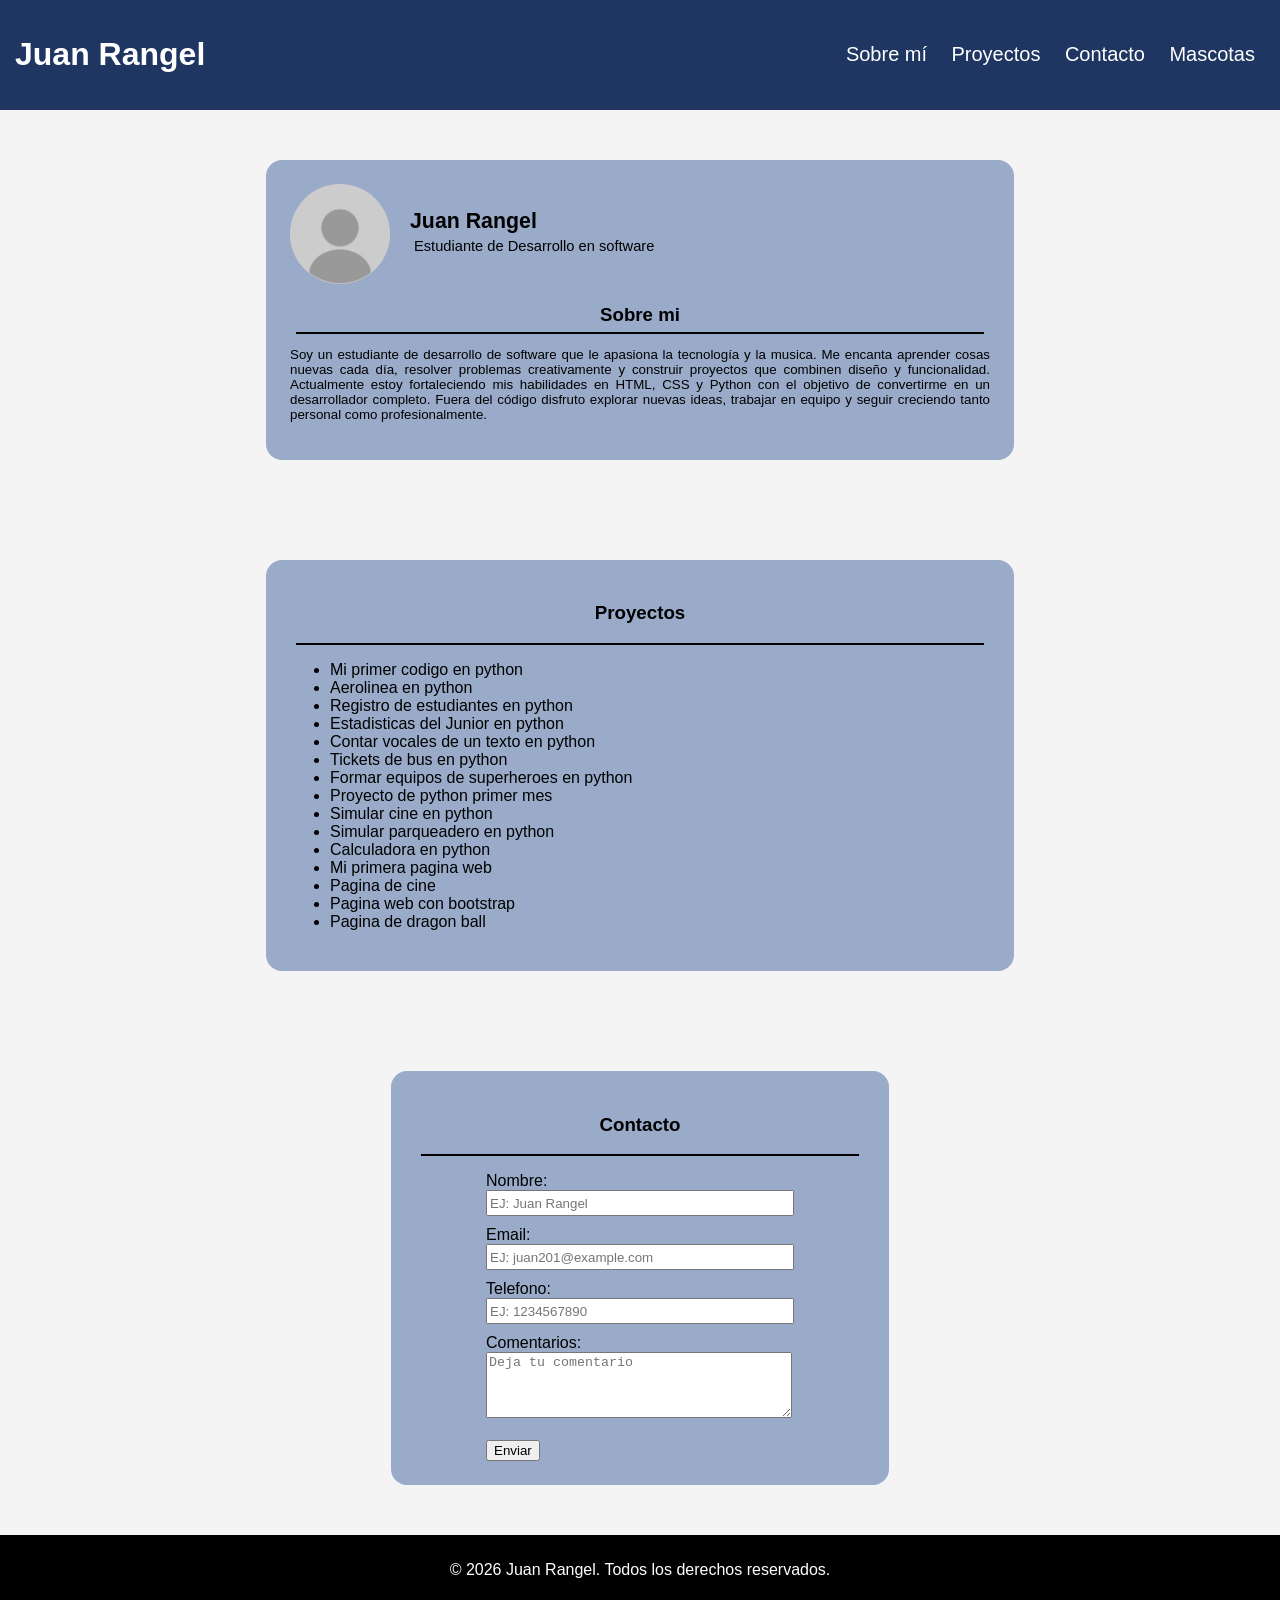
==== index.html @ a351ca74 "Hice algunos arreglos" ====
<!-- 

2. Header y navegación con flexbox:
Convierte el header en un contenedor flexible con display: flex.
Usa justify-content para distribuir los enlaces de navegación de manera uniforme.
Aplica align-items para centrar verticalmente el contenido del header.

3. Sección de proyectos con grid layout:
Organiza la sección de proyectos usando grid:
Define display: grid en el contenedor.
Utiliza grid-template-columns para crear varias columnas.
Agrega gap entre las tarjetas para separarlas visualmente.
Opcional: experimenta con grid-area para estructurar distintas secciones del portafolio.

TASK 4
4. Galeria de mascotas con flexbox y grid:
Retoma la galería de mascotas (creada en mascotas.html).
Muestra al menos 6 imágenes en un layout organizado.
Usa Flexbox para distribuir las imágenes en filas (display: flex; flex-wrap: wrap;).
Combina con Grid (display: grid; grid-template-columns) para probar distintas formas de organizar las imágenes como mosaicos.

-->


<!DOCTYPE html>
<html lang="es">

<head>
    <title>PORTAFOLIO</title>
    <meta charset="UTF-8">
    <meta name="viewport" content="width=device-width, initial-scale=1.0">
    <link rel="stylesheet" href="styles.css">
    <link rel="icon" type="image/png" href="favicon/portafolio.png">
    <meta name="Descripción" content="Esta es una pagina donde puedes ver mi portafolio">
    <meta name="Autor" content="Juan Rangel">
    <meta name="Fecha" content="2026-04-06">
</head>

<body>
    <header>
        <h1 id="titulo-nombre">Juan Rangel</h1>
        <nav class="navegación-encabezado">
            <a href="#sobre-mi">Sobre mí</a>
            <a href="#proyectos">Proyectos</a>
            <a href="#contacto">Contacto</a>
            <a href="mascotas.html">Mascotas</a>
        </nav>
    </header>

<section id = "sobre-mi">
    <div class="perfil-card">
        <div class="perfil-top">
            <img class="perfil-foto" src="img/perfil.png" alt="Juan Rangel">
            <div class="perfil-info">
                <h2 class="perfil-nombre">Juan Rangel</h2>
                <p class="perfil-cargo">Estudiante de Desarrollo en software</p>
            </div>
        </div>

        <div class="perfil-section">
            <h3>Sobre mi</h3>
            <hr class="perfil-linea">
            <p>Soy un estudiante de desarrollo de software que le apasiona la tecnología y la musica. Me encanta aprender cosas nuevas cada día, resolver problemas creativamente y construir proyectos que combinen diseño y funcionalidad. Actualmente estoy fortaleciendo mis habilidades en HTML, CSS y Python con el objetivo de convertirme en un desarrollador completo. Fuera del código disfruto explorar nuevas ideas, trabajar en equipo y seguir creciendo tanto personal como profesionalmente.</p>
        </div>
    </div>
</section>

<section id = "proyectos">
    <div class="perfil-card">
        <h3>Proyectos</h3>
        <hr class="perfil-linea">
        <ul>
            <li clas="proyecto"><a href="#Mi-pŕimer-codigo-en-python">Mi primer codigo en python</a></li>
            <li><a href="#aerolinea">Aerolinea en python</a></li>
            <li><a href="#Registro-de-Estudiantes">Registro de estudiantes en python</a></li>
            <li><a href="#Estadisticas-del-Junior">Estadisticas del Junior en python</a></li>
            <li><a href="#Contar-vocales-de-un-texto">Contar vocales de un texto en python</a></li>
            <li><a href="#Bus-tickets">Tickets de bus en python</a></li>
            <li><a href="#Formar-equipos-superheroes">Formar equipos de superheroes en python</a></li>
            <li><a href="#proyecto-python-mes-1">Proyecto de python primer mes </a></li>
            <li><a href="#Simular-cine">Simular cine en python</a></li>
            <li><a href="#Simular-parqueadero">Simular parqueadero en python</a></li>
            <li><a href="#Calculadora-en-python">Calculadora en python</a></li>
            <li><a href="#PrimeraPagina">Mi primera pagina web</a></li>
            <li><a href="#Cine">Pagina de cine</a></li>
            <li><a href="#Bootstrap">Pagina web con bootstrap</a></li>
            <li><a href="#DragonBall">Pagina de dragon ball</a></li>
        </ul>
    </div>
</section>

<section id = "contacto">
    <div class="contacto-card">
        <h3>Contacto</h3>
        <hr class="contacto-linea">
        <form>
            <label for="nombre">Nombre:</label>
            <input type="text" id="nombre" placeholder="EJ: Juan Rangel">
            <label for="email">Email:</label>
            <input type="email" id="email" placeholder="EJ: juan201@example.com">
            <label for="telefono">Telefono:</label>
            <input type="number" id="telefono" min="1" placeholder="EJ: 1234567890">
            <label for="comentario">Comentarios:</label>
            <textarea type="comentario" id="comentario" rows="4" cols="20" placeholder="Deja tu comentario"></textarea>
            <br><br>
            <button type="submit">Enviar</button>
        </form>
    </div>
</section>

</body>

<footer>
    <p>© 2026 Juan Rangel. Todos los derechos reservados.</p>
</footer>

</html>
---- styles.css ----
body {
    font-family: Arial, Helvetica, sans-serif;
    background-color: #f4f4f4;
    margin: 0;
}

header {
    background-color: rgb(30, 54, 97);
    display: flex;
    justify-content: space-between;
    align-items: center;
    color: white;
    padding: 15px;
    text-align: center;
}

nav a {
    color: white;
    font-size: 15pt;
    margin: 10px;
    text-decoration: none;
}

nav a:hover {
    color: rgb(244, 248, 4);
}

a {
    color:black;
    text-decoration: none;
}
a:hover {
    color:blue;
}

section {
    padding: 20px;
    text-align: left;
    display: flex;
    justify-content: center;
    flex-wrap: wrap;
    gap: 16px;
}

#proyectos {
    display: grid;
    grid-template-columns: auto;
    gap: 10px;
}
.perfil-card {
    background-color: rgb(153, 171, 200);
    border-radius: 16px;
    padding: 24px;
    width: 700px;
    margin: 30px;
}

.perfil-top {
    display: flex;
    align-items: center;
    gap: 20px;
    margin-bottom: 20px;
}

.perfil-foto {
    width: 100px;
    height: 100px;
    border-radius: 100%;
    object-fit: cover;
    background-color: #ccc;
}

.perfil-info {
    text-align: left;
}

.perfil-nombre {
    color: black;
    font-size: 16pt;
    margin: 0;
}

.perfil-cargo {
    color: black;
    font-size: 11pt;
    margin: 4px;
}

.perfil-section h3 {
    text-align: left;
    color: black;
    font-size: 14pt;
    margin-bottom: 6px;
}

.perfil-section p {
    color: black;
    font-size: 10pt;
    text-align: justify;
}

.perfil-linea {
    border: 2px;
    border-top: 2px solid black;
    margin: 6px;
    display: block;
}

.perfil-card h3 {
    text-align: center;
}

.contacto-card {
    text-align: center;
    background-color: rgb(153, 171, 200);
    border-radius: 16px;
    padding: 24px;
    width: 450px;
    margin: 30px;
}

.contacto-linea {
    border: 2px;
    border-top: 2px solid black;
    margin: 6px;
    display: block;
}

input {
    width: 300px;
    height: 20px;
}

textarea {
    width: 300px;
}

#contacto .perfil-card {
    background-color: rgb(153, 171, 200);
    text-align: center;
}

#contacto form {
    display: inline-block;
    text-align: left;
}

#contacto label {
    display: block;
    margin-top: 10px;
}

/* mascotas.html configuraciones */
.card {
    width: 250px;
    border: 1px solid #eee;
    border-radius: 10px;
    padding: 10px;
    margin: 10px;
    display: flex;
    flex-direction: column;
    box-shadow: 5px 5px 5px rgb(49, 49, 49);
    background-color: rgb(200, 213, 223);
}

.card-header {
    width: 100%;
    height: 300px;
    object-fit: cover;
    background-size: cover;
    background-position: top;
    background-repeat: no-repeat;
    display: block;
    border-radius: 10px;
}

.card-body {
    color: rgb(82, 82, 82);
}

.card-title {
    text-align: center;
    font-size: 16pt;
    margin-bottom: 0px;
}


.card-description {
    text-align: justify;
    margin-top: 5px;
    font-size: 12pt;
}

.card:hover {
    transform: scale(1.1);
    transition: transform 1s ease;
}

footer {
    background-color: rgb(0, 0, 0);
    color: white;
    text-align: center;
    padding: 10px;
}
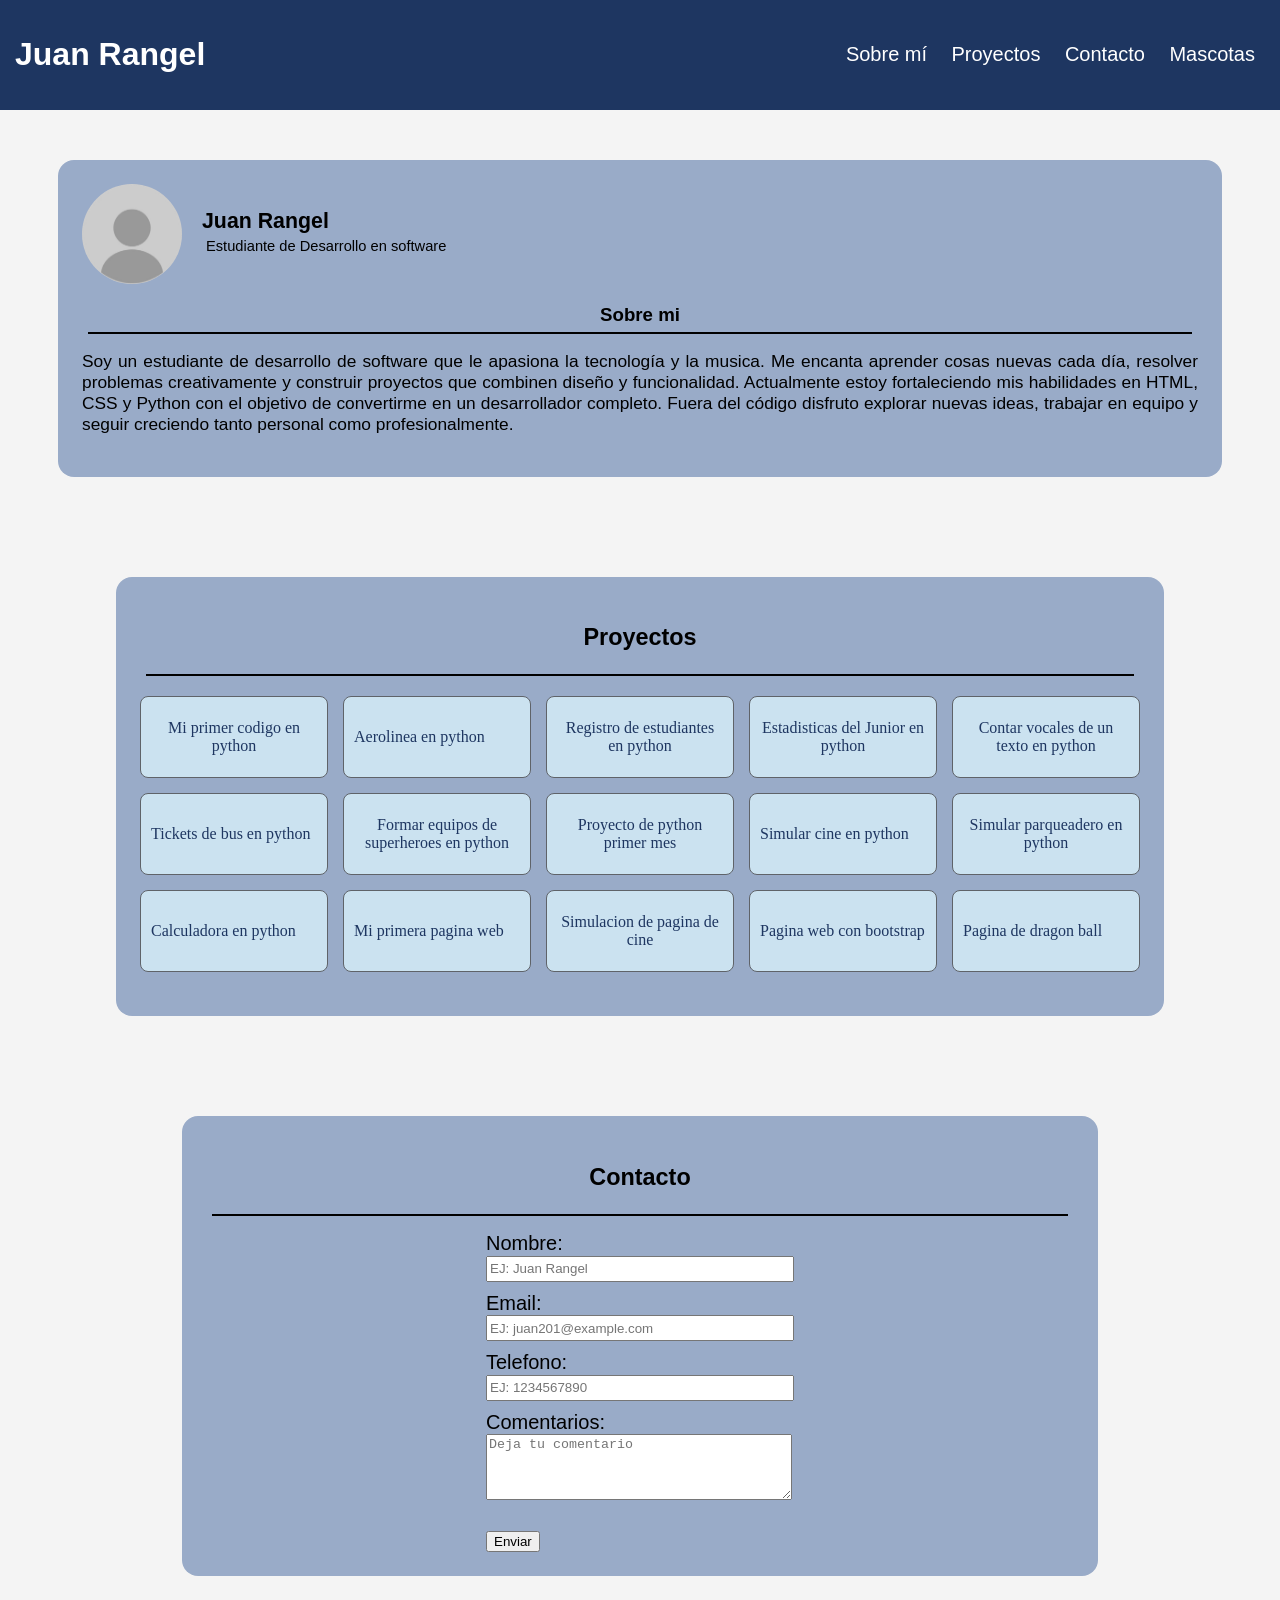
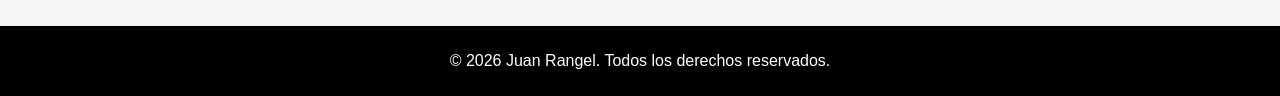
==== commit 70a93f31: "Hice algunos arreglos" ====
--- a/index.html
+++ b/index.html
@@ -58,9 +58,11 @@
         </div>
 
         <div class="perfil-section">
-            <h3>Sobre mi</h3>
+            <div clas="perfil-sobre-mi">
+                <h3>Sobre mi</h3>
+            </div>
             <hr class="perfil-linea">
-            <p>Soy un estudiante de desarrollo de software que le apasiona la tecnología y la musica. Me encanta aprender cosas nuevas cada día, resolver problemas creativamente y construir proyectos que combinen diseño y funcionalidad. Actualmente estoy fortaleciendo mis habilidades en HTML, CSS y Python con el objetivo de convertirme en un desarrollador completo. Fuera del código disfruto explorar nuevas ideas, trabajar en equipo y seguir creciendo tanto personal como profesionalmente.</p>
+            <p class="texto-perfil">Soy un estudiante de desarrollo de software que le apasiona la tecnología y la musica. Me encanta aprender cosas nuevas cada día, resolver problemas creativamente y construir proyectos que combinen diseño y funcionalidad. Actualmente estoy fortaleciendo mis habilidades en HTML, CSS y Python con el objetivo de convertirme en un desarrollador completo. Fuera del código disfruto explorar nuevas ideas, trabajar en equipo y seguir creciendo tanto personal como profesionalmente.</p>
         </div>
     </div>
 </section>
@@ -82,7 +84,7 @@
             <li><a href="#Simular-parqueadero">Simular parqueadero en python</a></li>
             <li><a href="#Calculadora-en-python">Calculadora en python</a></li>
             <li><a href="#PrimeraPagina">Mi primera pagina web</a></li>
-            <li><a href="#Cine">Pagina de cine</a></li>
+            <li><a href="#Cine">Simulacion de pagina de cine</a></li>
             <li><a href="#Bootstrap">Pagina web con bootstrap</a></li>
             <li><a href="#DragonBall">Pagina de dragon ball</a></li>
         </ul>
--- a/styles.css
+++ b/styles.css
@@ -25,13 +25,6 @@
     color: rgb(244, 248, 4);
 }
 
-a {
-    color:black;
-    text-decoration: none;
-}
-a:hover {
-    color:blue;
-}
 
 section {
     padding: 20px;
@@ -42,16 +35,60 @@
     gap: 16px;
 }
 
-#proyectos {
+#proyectos .perfil-card {
+    width: 90%;
+    max-width: 1000px;
+    margin: 30px;
+}
+
+#proyectos ul {
+    padding: 0;
     display: grid;
-    grid-template-columns: auto;
-    gap: 10px;
-}
+    grid-template-columns: repeat(5, 1fr);
+    gap: 15px;
+}
+
+#proyectos li {
+    background-color: #cbe2f0;
+    border: 1px solid #5f6369;
+    border-radius: 8px;
+    display: flex;
+    align-items: center;
+    justify-content: center;
+    min-height: 80px;
+}
+
+#proyectos li:hover {
+    background-color: #1e3661;
+    box-shadow: 0 4px 8px rgba(0,0,0,0.2);
+}
+
+.perfil-section .texto-perfil{
+    font-size: 13pt;
+}
+#proyectos li a {
+    display: flex;
+    align-items: center;
+    width: 100%;
+    height: 100%;
+    padding: 10px;
+    text-align: center;
+    font-family: serif;
+    font-size: 12pt;
+    color: #1e3661;
+    text-decoration: none;
+}
+
+#proyectos li:hover a {
+    color: white
+}
+
 .perfil-card {
+    font-size: 15pt;
     background-color: rgb(153, 171, 200);
     border-radius: 16px;
     padding: 24px;
-    width: 700px;
+    width: 90%;
     margin: 30px;
 }
 
@@ -111,11 +148,12 @@
 }
 
 .contacto-card {
+    font-size: 15pt;
     text-align: center;
     background-color: rgb(153, 171, 200);
     border-radius: 16px;
     padding: 24px;
-    width: 450px;
+    width: 70%;
     margin: 30px;
 }
 
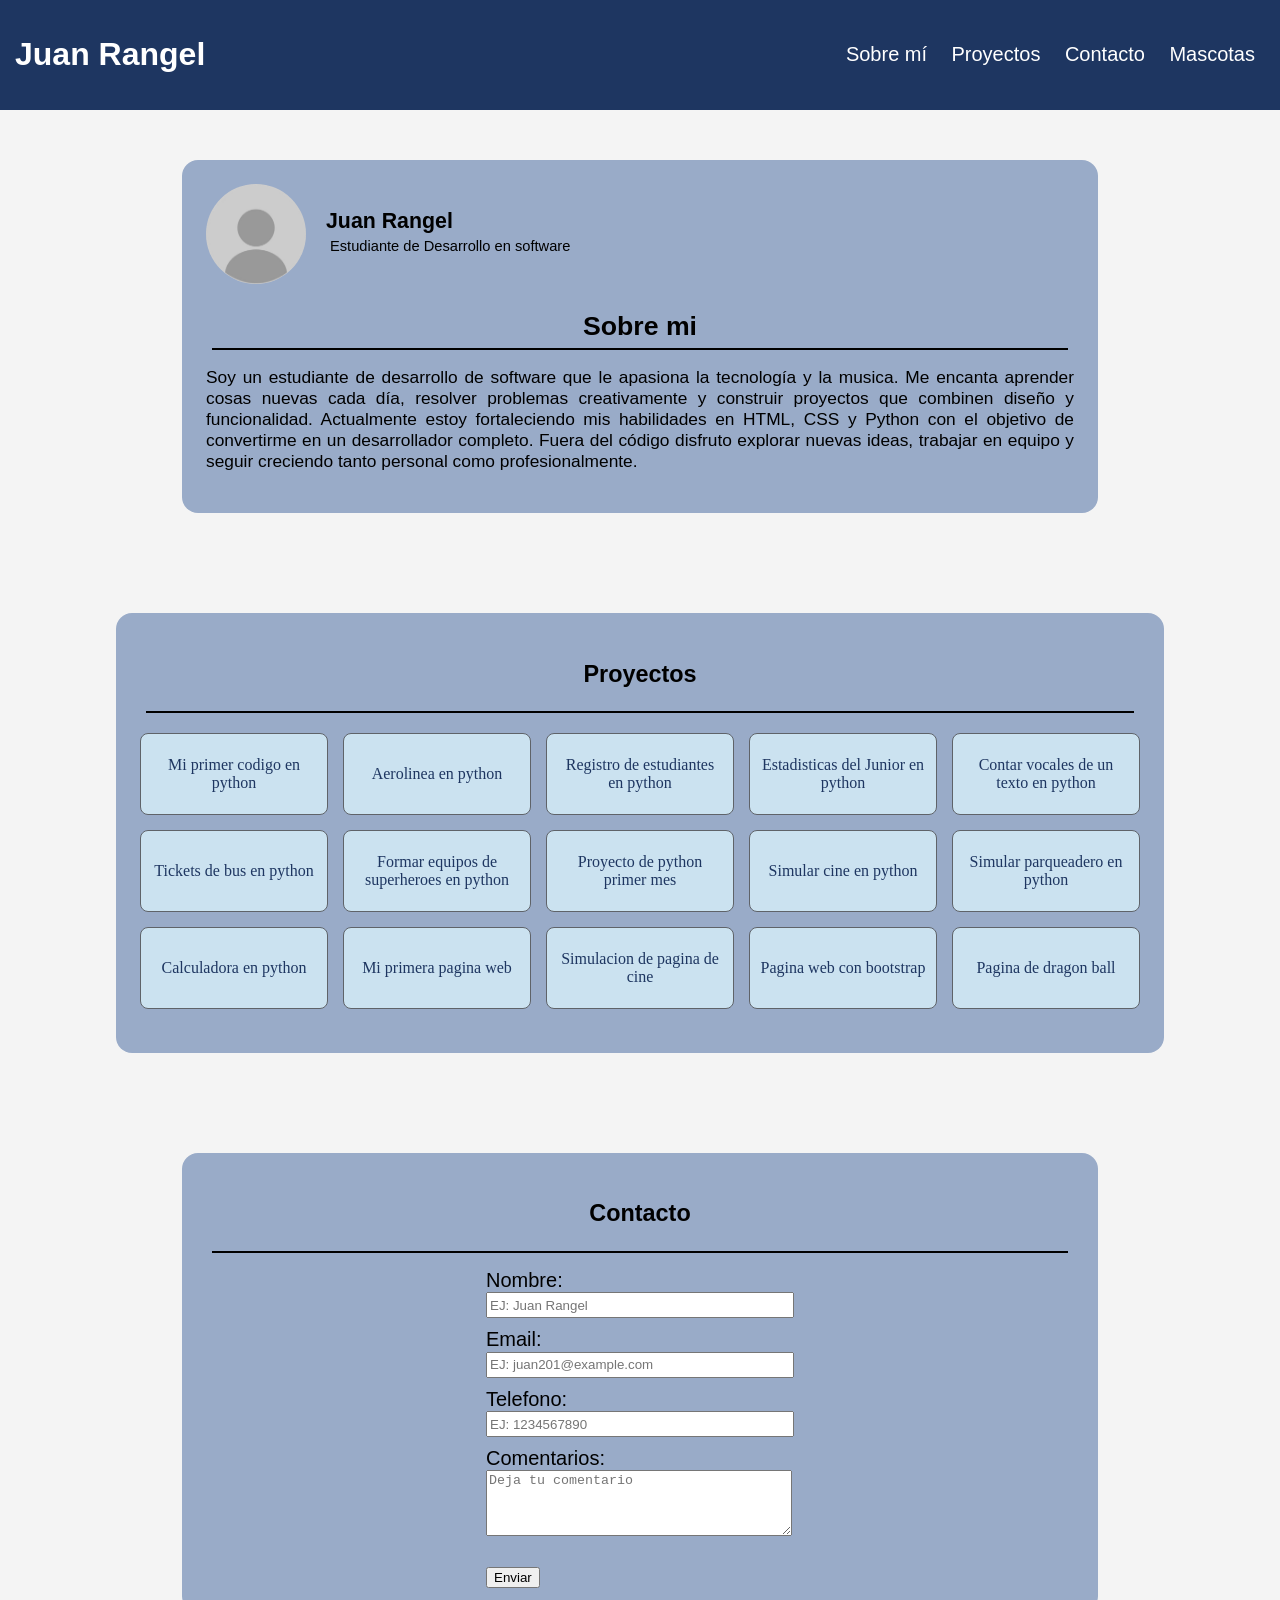
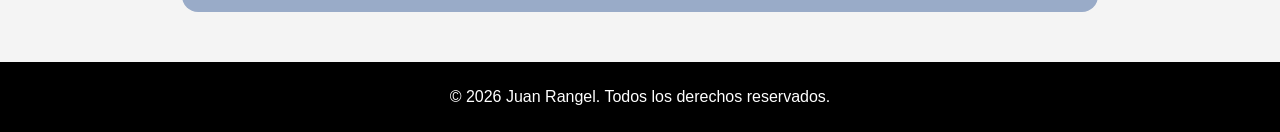
==== commit cc1c6dee: "Termine el codigo de la semana 2" ====
--- a/index.html
+++ b/index.html
@@ -1,27 +1,3 @@
-<!-- 
-
-2. Header y navegación con flexbox:
-Convierte el header en un contenedor flexible con display: flex.
-Usa justify-content para distribuir los enlaces de navegación de manera uniforme.
-Aplica align-items para centrar verticalmente el contenido del header.
-
-3. Sección de proyectos con grid layout:
-Organiza la sección de proyectos usando grid:
-Define display: grid en el contenedor.
-Utiliza grid-template-columns para crear varias columnas.
-Agrega gap entre las tarjetas para separarlas visualmente.
-Opcional: experimenta con grid-area para estructurar distintas secciones del portafolio.
-
-TASK 4
-4. Galeria de mascotas con flexbox y grid:
-Retoma la galería de mascotas (creada en mascotas.html).
-Muestra al menos 6 imágenes en un layout organizado.
-Usa Flexbox para distribuir las imágenes en filas (display: flex; flex-wrap: wrap;).
-Combina con Grid (display: grid; grid-template-columns) para probar distintas formas de organizar las imágenes como mosaicos.
-
--->
-
-
 <!DOCTYPE html>
 <html lang="es">
 
--- a/styles.css
+++ b/styles.css
@@ -66,14 +66,16 @@
 .perfil-section .texto-perfil{
     font-size: 13pt;
 }
+
 #proyectos li a {
     display: flex;
     align-items: center;
     width: 100%;
     height: 100%;
     padding: 10px;
-    text-align: center;
-    font-family: serif;
+    justify-content: center;
+    text-align: center;
+    font-family: Georgia, 'Times New Roman', Times, serif;
     font-size: 12pt;
     color: #1e3661;
     text-decoration: none;
@@ -88,7 +90,7 @@
     background-color: rgb(153, 171, 200);
     border-radius: 16px;
     padding: 24px;
-    width: 90%;
+    width: 70%;
     margin: 30px;
 }
 
@@ -126,7 +128,7 @@
 .perfil-section h3 {
     text-align: left;
     color: black;
-    font-size: 14pt;
+    font-size: 20pt;
     margin-bottom: 6px;
 }
 
@@ -189,12 +191,28 @@
 }
 
 /* mascotas.html configuraciones */
+.galeria-flex {
+    display: flex;
+    flex-wrap: wrap;
+    justify-content: center;
+    gap: 16px;
+    padding: 20px;
+    width: 100%;
+}
+
+.galeria-grid {
+    display: grid;
+    grid-template-columns: repeat(3, 1fr);
+    gap: 16px;
+    padding: 20px;
+    max-width: 1200px;
+}
+
 .card {
-    width: 250px;
+    width: 300px;
     border: 1px solid #eee;
     border-radius: 10px;
     padding: 10px;
-    margin: 10px;
     display: flex;
     flex-direction: column;
     box-shadow: 5px 5px 5px rgb(49, 49, 49);
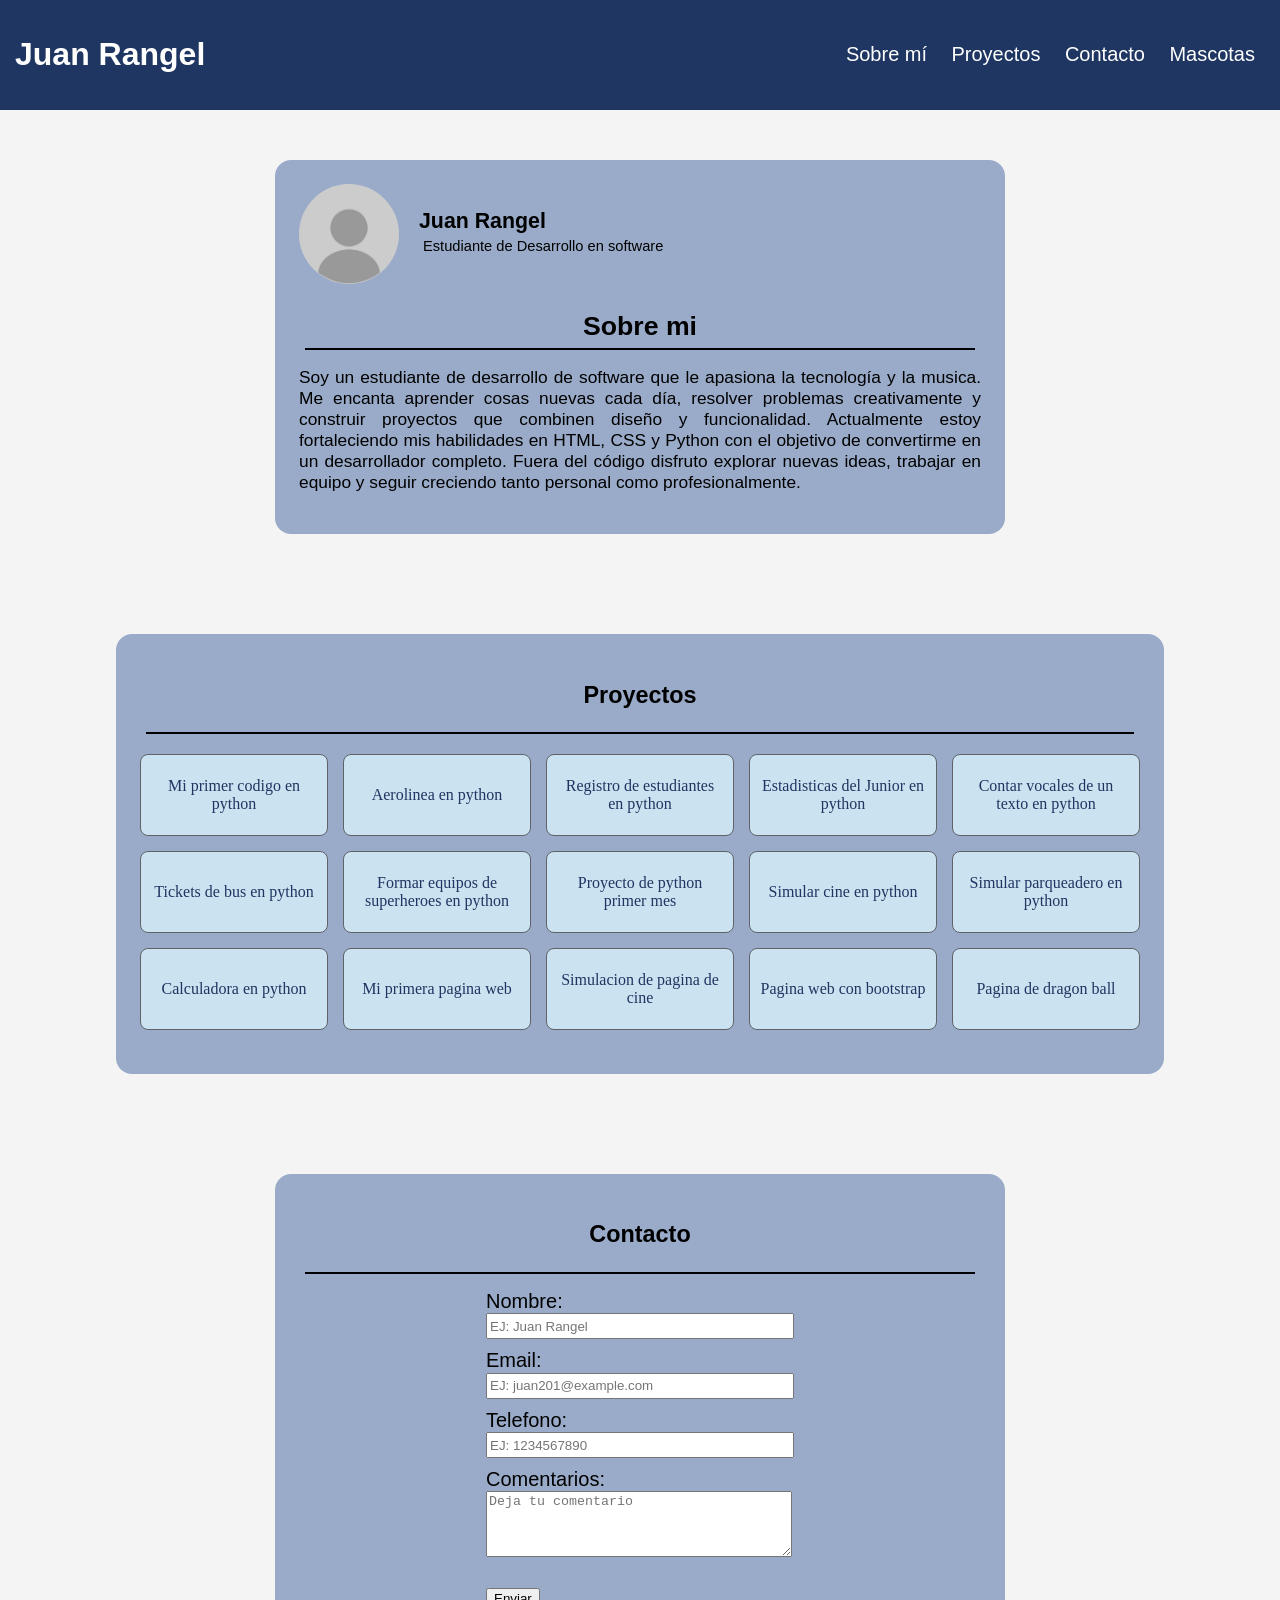
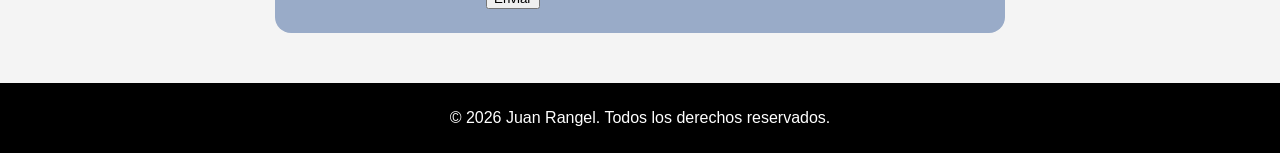
==== commit 965a540d: "Hice algunos arreglos" ====
--- a/index.html
+++ b/index.html
@@ -48,7 +48,7 @@
         <h3>Proyectos</h3>
         <hr class="perfil-linea">
         <ul>
-            <li clas="proyecto"><a href="#Mi-pŕimer-codigo-en-python">Mi primer codigo en python</a></li>
+            <li><a href="#Mi-pŕimer-codigo-en-python">Mi primer codigo en python</a></li>
             <li><a href="#aerolinea">Aerolinea en python</a></li>
             <li><a href="#Registro-de-Estudiantes">Registro de estudiantes en python</a></li>
             <li><a href="#Estadisticas-del-Junior">Estadisticas del Junior en python</a></li>
--- a/styles.css
+++ b/styles.css
@@ -90,7 +90,7 @@
     background-color: rgb(153, 171, 200);
     border-radius: 16px;
     padding: 24px;
-    width: 70%;
+    width: 55%;
     margin: 30px;
 }
 
@@ -155,7 +155,7 @@
     background-color: rgb(153, 171, 200);
     border-radius: 16px;
     padding: 24px;
-    width: 70%;
+    width: 55%;
     margin: 30px;
 }
 
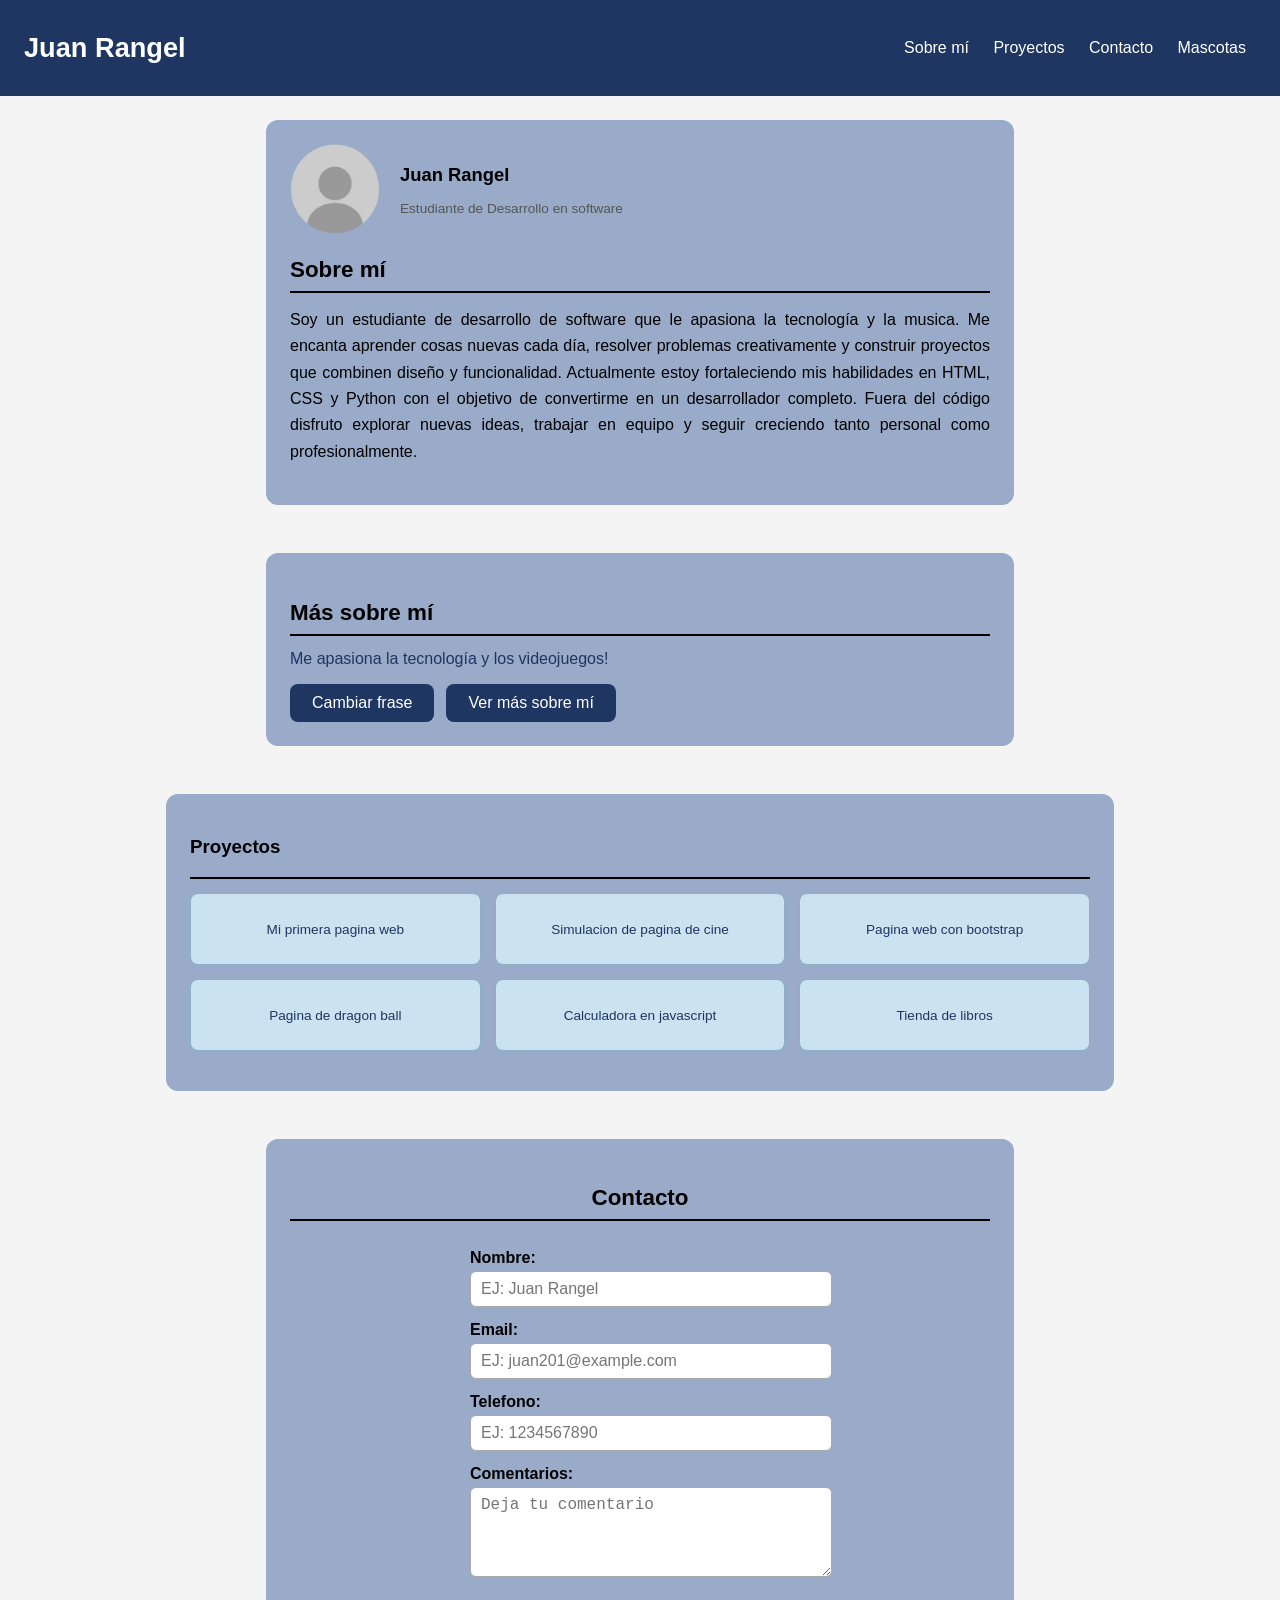
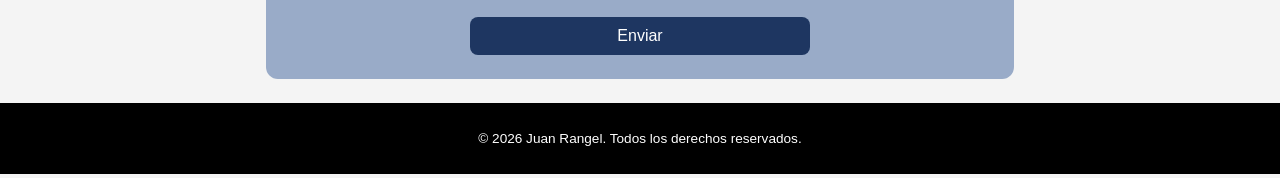
==== commit bce71017: "Hice algunos cambios" ====
--- a/index.html
+++ b/index.html
@@ -2,7 +2,7 @@
 <html lang="es">
 
 <head>
-    <title>PORTAFOLIO</title>
+    <title>Portafolio</title>
     <meta charset="UTF-8">
     <meta name="viewport" content="width=device-width, initial-scale=1.0">
     <link rel="stylesheet" href="styles.css">
@@ -23,73 +23,91 @@
         </nav>
     </header>
 
-<section id = "sobre-mi">
-    <div class="perfil-card">
-        <div class="perfil-top">
-            <img class="perfil-foto" src="img/perfil.png" alt="Juan Rangel">
-            <div class="perfil-info">
-                <h2 class="perfil-nombre">Juan Rangel</h2>
-                <p class="perfil-cargo">Estudiante de Desarrollo en software</p>
+    <section id = "sobre-mi">
+        <div class="perfil-card">
+            <div class="perfil-top">
+                <img class="perfil-foto" src="img/perfil.png" alt="Mi foto de perfil">
+                <div class="perfil-info">
+                    <h2 class="perfil-nombre">Juan Rangel</h2>
+                    <p class="perfil-cargo">Estudiante de Desarrollo en software</p>
+                </div>
+            </div>
+
+            <div class="perfil-section">
+                <h3 id="perfil-sobre-mi">Sobre mí</h3>
+                <hr class="perfil-linea">
+                <p class="texto-perfil">Soy un estudiante de desarrollo de software que le apasiona la tecnología y la musica. Me encanta aprender cosas nuevas cada día, resolver problemas creativamente y construir proyectos que combinen diseño y funcionalidad. Actualmente estoy fortaleciendo mis habilidades en HTML, CSS y Python con el objetivo de convertirme en un desarrollador completo. Fuera del código disfruto explorar nuevas ideas, trabajar en equipo y seguir creciendo tanto personal como profesionalmente.</p>
             </div>
         </div>
+    </section>
 
-        <div class="perfil-section">
-            <div clas="perfil-sobre-mi">
-                <h3>Sobre mi</h3>
+    <section id = "interactivo">
+        <div class="mas-sobre-mi">
+            <h3 id="titulo-mas-sobre-mi"> Más sobre mí</h3>
+            <hr class="perfil-linea">
+
+            <p id="parrafo-dinamico" class="parrafo-dinamico"> Me apasiona la tecnología y los videojuegos!</p>
+
+            <div id="contenido-oculto" class="contenido-oculto">
+                <strong>Un poco más sobre mí</strong>
+                <ul>
+                    <li>Me encanta tocar la guitarra en tiempos libres</li>
+                    <li>Me encanta tocar la guitarra en tiempos libres</li>
+                    <li>Me encanta tocar la guitarra en tiempos libres</li>
+                    <li>Me encanta tocar la guitarra en tiempos libres</li>
+                </ul>
             </div>
+
+            <div class="botones-cambiar">
+                <button id="btn-cambiar-texto" class="btn">Cambiar frase</button>
+                <button id="btn-ver-mas" class="btn">Ver más sobre mí</button>
+            </div>
+        </div>
+    </section>
+
+    <section id = "proyectos">
+        <div class="perfil-card">
+            <h3 id="titulo-proyectos">Proyectos</h3>
             <hr class="perfil-linea">
-            <p class="texto-perfil">Soy un estudiante de desarrollo de software que le apasiona la tecnología y la musica. Me encanta aprender cosas nuevas cada día, resolver problemas creativamente y construir proyectos que combinen diseño y funcionalidad. Actualmente estoy fortaleciendo mis habilidades en HTML, CSS y Python con el objetivo de convertirme en un desarrollador completo. Fuera del código disfruto explorar nuevas ideas, trabajar en equipo y seguir creciendo tanto personal como profesionalmente.</p>
+            <ul>
+                <li><a href="#Primera-Pagina">Mi primera pagina web</a></li>
+                <li><a href="#Cine">Simulacion de pagina de cine</a></li>
+                <li><a href="#Bootstrap">Pagina web con bootstrap</a></li>
+                <li><a href="#DragonBall">Pagina de dragon ball</a></li>
+                <li><a href="#Calculadora-con-javascript">Calculadora en javascript</a></li>
+                <li><a href="#Tienda-de-libros">Tienda de libros</a></li>
+            </ul>
         </div>
-    </div>
-</section>
+    </section>
 
-<section id = "proyectos">
-    <div class="perfil-card">
-        <h3>Proyectos</h3>
-        <hr class="perfil-linea">
-        <ul>
-            <li><a href="#Mi-pŕimer-codigo-en-python">Mi primer codigo en python</a></li>
-            <li><a href="#aerolinea">Aerolinea en python</a></li>
-            <li><a href="#Registro-de-Estudiantes">Registro de estudiantes en python</a></li>
-            <li><a href="#Estadisticas-del-Junior">Estadisticas del Junior en python</a></li>
-            <li><a href="#Contar-vocales-de-un-texto">Contar vocales de un texto en python</a></li>
-            <li><a href="#Bus-tickets">Tickets de bus en python</a></li>
-            <li><a href="#Formar-equipos-superheroes">Formar equipos de superheroes en python</a></li>
-            <li><a href="#proyecto-python-mes-1">Proyecto de python primer mes </a></li>
-            <li><a href="#Simular-cine">Simular cine en python</a></li>
-            <li><a href="#Simular-parqueadero">Simular parqueadero en python</a></li>
-            <li><a href="#Calculadora-en-python">Calculadora en python</a></li>
-            <li><a href="#PrimeraPagina">Mi primera pagina web</a></li>
-            <li><a href="#Cine">Simulacion de pagina de cine</a></li>
-            <li><a href="#Bootstrap">Pagina web con bootstrap</a></li>
-            <li><a href="#DragonBall">Pagina de dragon ball</a></li>
-        </ul>
-    </div>
-</section>
+    <section id = "contacto">
+        <div class="contacto-card">
+            <h3 id="titulo-contacto">Contacto</h3>
+            <hr class="contacto-linea">
+            <form id="formulario-contacto">
 
-<section id = "contacto">
-    <div class="contacto-card">
-        <h3>Contacto</h3>
-        <hr class="contacto-linea">
-        <form>
-            <label for="nombre">Nombre:</label>
-            <input type="text" id="nombre" placeholder="EJ: Juan Rangel">
-            <label for="email">Email:</label>
-            <input type="email" id="email" placeholder="EJ: juan201@example.com">
-            <label for="telefono">Telefono:</label>
-            <input type="number" id="telefono" min="1" placeholder="EJ: 1234567890">
-            <label for="comentario">Comentarios:</label>
-            <textarea type="comentario" id="comentario" rows="4" cols="20" placeholder="Deja tu comentario"></textarea>
-            <br><br>
-            <button type="submit">Enviar</button>
-        </form>
-    </div>
-</section>
+                <label for="nombre">Nombre:</label>
+                <input type="text" id="nombre" placeholder="EJ: Juan Rangel">
+
+                <label for="email">Email:</label>
+                <input type="email" id="email" placeholder="EJ: juan201@example.com">
+
+                <label for="telefono">Telefono:</label>
+                <input type="number" id="telefono" min="1" placeholder="EJ: 1234567890">
+                
+                <label for="comentario">Comentarios:</label>
+                <textarea type="comentario" id="comentario" rows="4" cols="20" placeholder="Deja tu comentario"></textarea>
+                <br><br>
+                <button type="submit" class="btn">Enviar</button>
+            </form>
+        </div>
+    </section>
+    
+    <footer>
+        <p>© 2026 Juan Rangel. Todos los derechos reservados.</p>
+    </footer>
+
+    <script src="script.js"></script>
 
 </body>
-
-<footer>
-    <p>© 2026 Juan Rangel. Todos los derechos reservados.</p>
-</footer>
-
 </html>
--- a/styles.css
+++ b/styles.css
@@ -2,259 +2,292 @@
     font-family: Arial, Helvetica, sans-serif;
     background-color: #f4f4f4;
     margin: 0;
+    min-height: 100vh;
+    display: flex;
+    flex-direction: column;
+}
+
+img {
+    max-width: 100%;
+    height: auto;
 }
 
 header {
-    background-color: rgb(30, 54, 97);
+    background-color: #1e3661;
+    color: white;
     display: flex;
     justify-content: space-between;
     align-items: center;
-    color: white;
-    padding: 15px;
-    text-align: center;
+    padding: 14px 24px;
+}
+
+header h1 {
+    font-size: 1.7rem;
 }
 
 nav a {
     color: white;
-    font-size: 15pt;
-    margin: 10px;
+    font-size: 1rem;
     text-decoration: none;
+    margin: 0 10px;
 }
 
 nav a:hover {
-    color: rgb(244, 248, 4);
-}
-
+    color: #f4f804;
+}
 
 section {
-    padding: 20px;
-    text-align: left;
     display: flex;
     justify-content: center;
+    padding: 24px 16px;
+}
+
+.perfil-card,
+.mas-sobre-mi,
+.contacto-card {
+    background-color: #99abc8;
+    border-radius: 12px;
+    padding: 24px;
+    width: 100%;
+    max-width: 700px;
+}
+
+.perfil-top {
+    display: flex;
+    align-items: center;
+    gap: 20px;
+    margin-bottom: 20px;
+}
+
+.perfil-foto {
+    width: 90px;
+    height: 90px;
+    border-radius: 50%;
+    object-fit: cover;
+}
+
+.perfil-nombre {
+    font-size: 1.15rem;
+}
+
+.perfil-cargo {
+    font-size: 0.85rem;
+    color: #555555;
+    margin-top: 4px;
+}
+
+.perfil-linea,
+.contacto-linea {
+    border: none;
+    border-top: 2px solid black;
+    margin-bottom: 14px;
+}
+
+.perfil-section h3,
+.mas-sobre-mi h3,
+.contacto-card h3 {
+    font-size: 1.4rem;
+    margin-bottom: 6px;
+}
+
+.texto-perfil {
+    font-size: 1rem;
+    line-height: 1.65;
+    text-align: justify;
+    margin-top: 10px;
+}
+
+.parrafo-dinamico {
+    font-size: 1rem;
+    color: #1e3661;
+    margin: 10px 0 16px;
+}
+
+.contenido-oculto {
+    display: none;
+    background-color: white;
+    border-left: 4px solid #1e3661;
+    border-radius: 6px;
+    padding: 14px 18px;
+    margin-bottom: 16px;
+    font-size: 1rem;
+    line-height: 1.6;
+}
+
+.contenido-oculto.visible {
+    display: block;
+}
+
+.contenido-oculto ul {
+    padding-left: 20px;
+    margin-top: 8px;
+}
+
+.contenido-oculto li {
+    margin-bottom: 6px;
+}
+
+.botones-cambiar {
+    display: flex;
+    gap: 12px;
     flex-wrap: wrap;
-    gap: 16px;
+    margin-top: 4px;
+}
+
+.btn {
+    background-color: #1e3661;
+    color: white;
+    border: none;
+    border-radius: 8px;
+    padding: 10px 22px;
+    font-size: 1rem;
+    cursor: pointer;
+}
+
+.btn:hover {
+    background-color: #2a4d8f;
 }
 
 #proyectos .perfil-card {
-    width: 90%;
-    max-width: 1000px;
-    margin: 30px;
+    max-width: 900px;
 }
 
 #proyectos ul {
+    list-style: none;
+    display: grid;
+    grid-template-columns: repeat(3, 1fr);
+    gap: 14px;
+    margin-top: 4px;
     padding: 0;
-    display: grid;
-    grid-template-columns: repeat(5, 1fr);
-    gap: 15px;
 }
 
 #proyectos li {
     background-color: #cbe2f0;
-    border: 1px solid #5f6369;
+    border: 1px solid #8aafc7;
     border-radius: 8px;
+    min-height: 70px;
     display: flex;
     align-items: center;
     justify-content: center;
-    min-height: 80px;
 }
 
 #proyectos li:hover {
     background-color: #1e3661;
-    box-shadow: 0 4px 8px rgba(0,0,0,0.2);
-}
-
-.perfil-section .texto-perfil{
-    font-size: 13pt;
 }
 
 #proyectos li a {
     display: flex;
     align-items: center;
+    justify-content: center;
     width: 100%;
     height: 100%;
-    padding: 10px;
-    justify-content: center;
+    padding: 10px 8px;
     text-align: center;
-    font-family: Georgia, 'Times New Roman', Times, serif;
-    font-size: 12pt;
+    font-size: 0.85rem;
     color: #1e3661;
     text-decoration: none;
 }
 
 #proyectos li:hover a {
-    color: white
-}
-
-.perfil-card {
-    font-size: 15pt;
-    background-color: rgb(153, 171, 200);
-    border-radius: 16px;
-    padding: 24px;
-    width: 55%;
-    margin: 30px;
-}
-
-.perfil-top {
-    display: flex;
-    align-items: center;
-    gap: 20px;
-    margin-bottom: 20px;
-}
-
-.perfil-foto {
-    width: 100px;
-    height: 100px;
-    border-radius: 100%;
-    object-fit: cover;
-    background-color: #ccc;
-}
-
-.perfil-info {
-    text-align: left;
-}
-
-.perfil-nombre {
-    color: black;
-    font-size: 16pt;
-    margin: 0;
-}
-
-.perfil-cargo {
-    color: black;
-    font-size: 11pt;
-    margin: 4px;
-}
-
-.perfil-section h3 {
-    text-align: left;
-    color: black;
-    font-size: 20pt;
-    margin-bottom: 6px;
-}
-
-.perfil-section p {
-    color: black;
-    font-size: 10pt;
-    text-align: justify;
-}
-
-.perfil-linea {
-    border: 2px;
-    border-top: 2px solid black;
-    margin: 6px;
-    display: block;
-}
-
-.perfil-card h3 {
+    color: white;
+}
+
+.contacto-card {
     text-align: center;
 }
 
-.contacto-card {
-    font-size: 15pt;
-    text-align: center;
-    background-color: rgb(153, 171, 200);
-    border-radius: 16px;
-    padding: 24px;
-    width: 55%;
-    margin: 30px;
-}
-
-.contacto-linea {
-    border: 2px;
-    border-top: 2px solid black;
-    margin: 6px;
-    display: block;
-}
-
-input {
-    width: 300px;
-    height: 20px;
-}
-
-textarea {
-    width: 300px;
-}
-
-#contacto .perfil-card {
-    background-color: rgb(153, 171, 200);
-    text-align: center;
-}
-
-#contacto form {
+#formulario-contacto {
     display: inline-block;
     text-align: left;
-}
-
-#contacto label {
+    width: 100%;
+    max-width: 340px;
+}
+
+#formulario-contacto label {
     display: block;
-    margin-top: 10px;
-}
-
-/* mascotas.html configuraciones */
-.galeria-flex {
-    display: flex;
-    flex-wrap: wrap;
-    justify-content: center;
-    gap: 16px;
-    padding: 20px;
-    width: 100%;
-}
-
-.galeria-grid {
-    display: grid;
-    grid-template-columns: repeat(3, 1fr);
-    gap: 16px;
-    padding: 20px;
-    max-width: 1200px;
-}
-
-.card {
-    width: 300px;
-    border: 1px solid #eee;
-    border-radius: 10px;
-    padding: 10px;
-    display: flex;
-    flex-direction: column;
-    box-shadow: 5px 5px 5px rgb(49, 49, 49);
-    background-color: rgb(200, 213, 223);
-}
-
-.card-header {
-    width: 100%;
-    height: 300px;
-    object-fit: cover;
-    background-size: cover;
-    background-position: top;
-    background-repeat: no-repeat;
-    display: block;
-    border-radius: 10px;
-}
-
-.card-body {
-    color: rgb(82, 82, 82);
-}
-
-.card-title {
+    margin-top: 14px;
+    font-weight: bold;
+    font-size: 1rem;
+}
+
+#formulario-contacto input,
+#formulario-contacto textarea {
+    width: 100%;
+    padding: 8px 10px;
+    margin-top: 4px;
+    border: 1px solid #aaa;
+    border-radius: 6px;
+    font-size: 1rem;
+}
+
+#formulario-contacto textarea {
+    resize: vertical;
+}
+
+#formulario-contacto .btn {
+    margin-top: 18px;
+    width: 100%;
+}
+
+footer {
+    background-color: black;
+    color: white;
     text-align: center;
-    font-size: 16pt;
-    margin-bottom: 0px;
-}
-
-
-.card-description {
-    text-align: justify;
-    margin-top: 5px;
-    font-size: 12pt;
-}
-
-.card:hover {
-    transform: scale(1.1);
-    transition: transform 1s ease;
-}
-
-footer {
-    background-color: rgb(0, 0, 0);
-    color: white;
-    text-align: center;
-    padding: 10px;
+    padding: 14px;
+    font-size: 0.85rem;
+    margin-top: auto;
+}
+
+@media (max-width: 950px) {
+    header {
+        flex-direction: column;
+        text-align: center;
+        gap: 12px;
+    }
+
+    #proyectos ul {
+        grid-template-columns: repeat(2, 1fr);
+    }
+}
+
+@media (max-width: 600px) {
+    header {
+        flex-direction: column;
+        gap: 12px;
+        text-align: center;
+        padding: 16px;
+    }
+
+    nav {
+        display: flex;
+        flex-direction: column;
+        align-items: center;
+        gap: 10px;
+    }
+
+    nav a {
+        margin: 0;
+    }
+
+    header h1 {
+        font-size: 1.4rem;
+    }
+
+    .perfil-top {
+        flex-direction: column;
+        text-align: center;
+    }
+
+    #proyectos ul {
+        grid-template-columns: 1fr;
+    }
+
+    .botones-cambiar {
+        flex-direction: column;
+    }
+
+    .btn {
+        width: 100%;
+        text-align: center;
+    }
 }
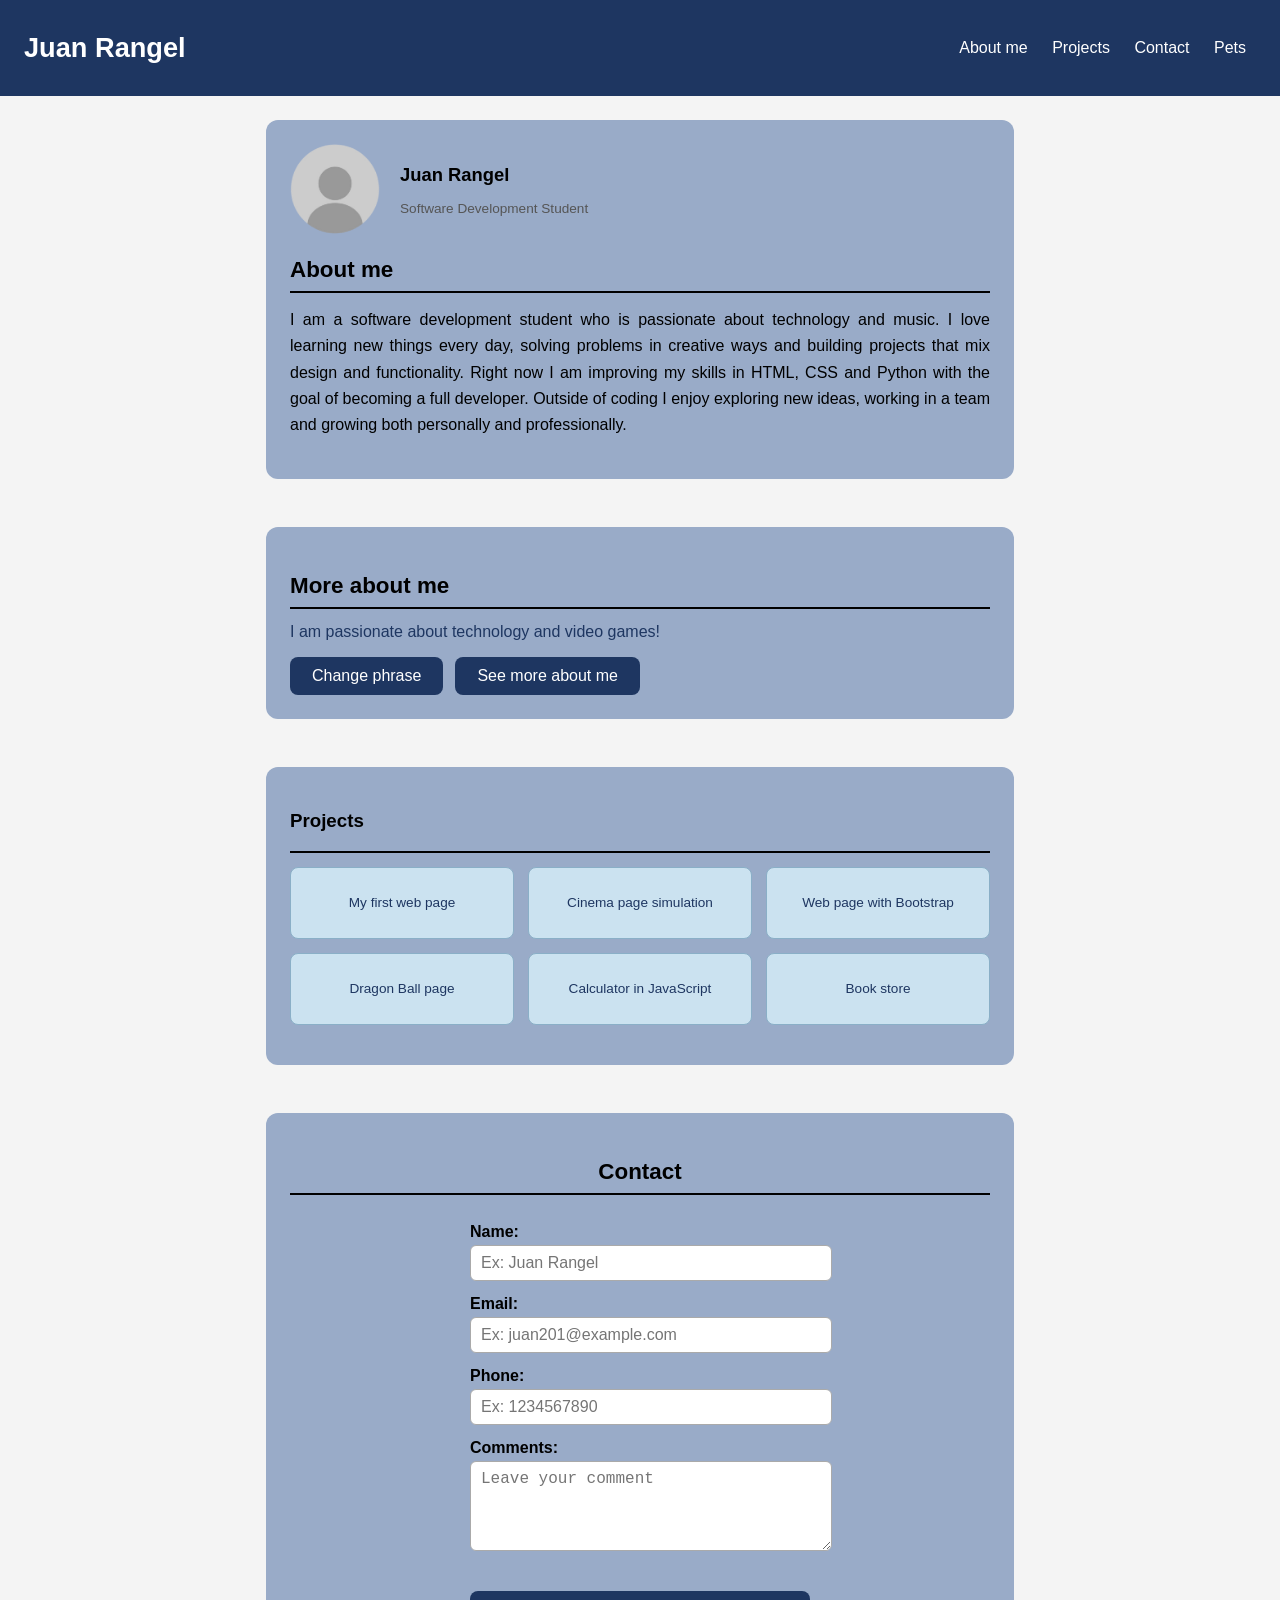
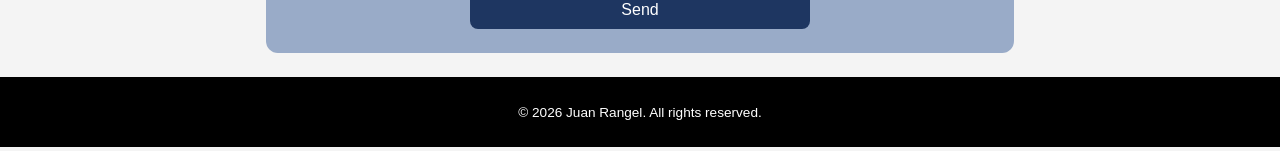
==== commit 29206759: "Hice algunos cambios" ====
--- a/index.html
+++ b/index.html
@@ -1,113 +1,113 @@
 <!DOCTYPE html>
-<html lang="es">
-
+<html lang="en">
+ 
 <head>
-    <title>Portafolio</title>
+    <title>Portfolio</title>
     <meta charset="UTF-8">
     <meta name="viewport" content="width=device-width, initial-scale=1.0">
     <link rel="stylesheet" href="styles.css">
     <link rel="icon" type="image/png" href="favicon/portafolio.png">
-    <meta name="Descripción" content="Esta es una pagina donde puedes ver mi portafolio">
-    <meta name="Autor" content="Juan Rangel">
-    <meta name="Fecha" content="2026-04-06">
+    <meta name="description" content="This is a page where you can see my portfolio">
+    <meta name="author" content="Juan Rangel">
+    <meta name="date" content="2026-04-06">
 </head>
-
+ 
 <body>
     <header>
-        <h1 id="titulo-nombre">Juan Rangel</h1>
-        <nav class="navegación-encabezado">
-            <a href="#sobre-mi">Sobre mí</a>
-            <a href="#proyectos">Proyectos</a>
-            <a href="#contacto">Contacto</a>
-            <a href="mascotas.html">Mascotas</a>
+        <h1 id="main-title">Juan Rangel</h1>
+        <nav class="header-nav">
+            <a href="#about-me">About me</a>
+            <a href="#projects">Projects</a>
+            <a href="#contact">Contact</a>
+            <a href="mascotas.html">Pets</a>
         </nav>
     </header>
-
-    <section id = "sobre-mi">
-        <div class="perfil-card">
-            <div class="perfil-top">
-                <img class="perfil-foto" src="img/perfil.png" alt="Mi foto de perfil">
-                <div class="perfil-info">
-                    <h2 class="perfil-nombre">Juan Rangel</h2>
-                    <p class="perfil-cargo">Estudiante de Desarrollo en software</p>
+ 
+    <section id="about-me">
+        <div class="profile-card">
+            <div class="profile-top">
+                <img class="profile-photo" src="img/perfil.png" alt="My profile photo">
+                <div class="profile-info">
+                    <h2 class="profile-name">Juan Rangel</h2>
+                    <p class="profile-role">Software Development Student</p>
                 </div>
             </div>
-
-            <div class="perfil-section">
-                <h3 id="perfil-sobre-mi">Sobre mí</h3>
-                <hr class="perfil-linea">
-                <p class="texto-perfil">Soy un estudiante de desarrollo de software que le apasiona la tecnología y la musica. Me encanta aprender cosas nuevas cada día, resolver problemas creativamente y construir proyectos que combinen diseño y funcionalidad. Actualmente estoy fortaleciendo mis habilidades en HTML, CSS y Python con el objetivo de convertirme en un desarrollador completo. Fuera del código disfruto explorar nuevas ideas, trabajar en equipo y seguir creciendo tanto personal como profesionalmente.</p>
+ 
+            <div class="profile-section">
+                <h3 id="about-title">About me</h3>
+                <hr class="divider">
+                <p class="profile-text">I am a software development student who is passionate about technology and music. I love learning new things every day, solving problems in creative ways and building projects that mix design and functionality. Right now I am improving my skills in HTML, CSS and Python with the goal of becoming a full developer. Outside of coding I enjoy exploring new ideas, working in a team and growing both personally and professionally.</p>
             </div>
         </div>
     </section>
-
-    <section id = "interactivo">
-        <div class="mas-sobre-mi">
-            <h3 id="titulo-mas-sobre-mi"> Más sobre mí</h3>
-            <hr class="perfil-linea">
-
-            <p id="parrafo-dinamico" class="parrafo-dinamico"> Me apasiona la tecnología y los videojuegos!</p>
-
-            <div id="contenido-oculto" class="contenido-oculto">
-                <strong>Un poco más sobre mí</strong>
+ 
+    <section id="interactive">
+        <div class="more-about-me">
+            <h3 id="more-title">More about me</h3>
+            <hr class="divider">
+ 
+            <p id="dynamic-text" class="dynamic-text">I am passionate about technology and video games!</p>
+ 
+            <div id="hidden-content" class="hidden-content">
+                <strong>A little more about me</strong>
                 <ul>
-                    <li>Me encanta tocar la guitarra en tiempos libres</li>
-                    <li>Me encanta tocar la guitarra en tiempos libres</li>
-                    <li>Me encanta tocar la guitarra en tiempos libres</li>
-                    <li>Me encanta tocar la guitarra en tiempos libres</li>
+                    <li>I love playing guitar in my free time</li>
+                    <li>Python is my favorite language so far</li>
+                    <li>I would like to work on social impact projects</li>
+                    <li>I always have a book or a course waiting for me</li>
                 </ul>
             </div>
-
-            <div class="botones-cambiar">
-                <button id="btn-cambiar-texto" class="btn">Cambiar frase</button>
-                <button id="btn-ver-mas" class="btn">Ver más sobre mí</button>
+ 
+            <div class="button-group">
+                <button id="btn-change-text" class="btn">Change phrase</button>
+                <button id="btn-see-more" class="btn">See more about me</button>
             </div>
         </div>
     </section>
-
-    <section id = "proyectos">
-        <div class="perfil-card">
-            <h3 id="titulo-proyectos">Proyectos</h3>
-            <hr class="perfil-linea">
+ 
+    <section id="projects">
+        <div class="profile-card">
+            <h3 id="projects-title">Projects</h3>
+            <hr class="divider">
             <ul>
-                <li><a href="#Primera-Pagina">Mi primera pagina web</a></li>
-                <li><a href="#Cine">Simulacion de pagina de cine</a></li>
-                <li><a href="#Bootstrap">Pagina web con bootstrap</a></li>
-                <li><a href="#DragonBall">Pagina de dragon ball</a></li>
-                <li><a href="#Calculadora-con-javascript">Calculadora en javascript</a></li>
-                <li><a href="#Tienda-de-libros">Tienda de libros</a></li>
+                <li><a href="#first-page">My first web page</a></li>
+                <li><a href="#cinema">Cinema page simulation</a></li>
+                <li><a href="#bootstrap">Web page with Bootstrap</a></li>
+                <li><a href="#dragon-ball">Dragon Ball page</a></li>
+                <li><a href="#javascript-calculator">Calculator in JavaScript</a></li>
+                <li><a href="#book-store">Book store</a></li>
             </ul>
         </div>
     </section>
-
-    <section id = "contacto">
-        <div class="contacto-card">
-            <h3 id="titulo-contacto">Contacto</h3>
-            <hr class="contacto-linea">
-            <form id="formulario-contacto">
-
-                <label for="nombre">Nombre:</label>
-                <input type="text" id="nombre" placeholder="EJ: Juan Rangel">
-
+ 
+    <section id="contact">
+        <div class="contact-card">
+            <h3 id="contact-title">Contact</h3>
+            <hr class="divider">
+            <form id="contact-form">
+ 
+                <label for="nombre">Name:</label>
+                <input type="text" id="nombre" placeholder="Ex: Juan Rangel">
+ 
                 <label for="email">Email:</label>
-                <input type="email" id="email" placeholder="EJ: juan201@example.com">
-
-                <label for="telefono">Telefono:</label>
-                <input type="number" id="telefono" min="1" placeholder="EJ: 1234567890">
-                
-                <label for="comentario">Comentarios:</label>
-                <textarea type="comentario" id="comentario" rows="4" cols="20" placeholder="Deja tu comentario"></textarea>
+                <input type="email" id="email" placeholder="Ex: juan201@example.com">
+ 
+                <label for="telefono">Phone:</label>
+                <input type="number" id="telefono" min="1" placeholder="Ex: 1234567890">
+ 
+                <label for="comentario">Comments:</label>
+                <textarea id="comentario" rows="4" cols="20" placeholder="Leave your comment"></textarea>
                 <br><br>
-                <button type="submit" class="btn">Enviar</button>
+                <button type="submit" class="btn">Send</button>
             </form>
         </div>
     </section>
-    
+ 
     <footer>
-        <p>© 2026 Juan Rangel. Todos los derechos reservados.</p>
+        <p>© 2026 Juan Rangel. All rights reserved.</p>
     </footer>
-
+ 
     <script src="script.js"></script>
-
+ 
 </body>
 </html>
--- a/styles.css
+++ b/styles.css
@@ -1,158 +1,181 @@
+:root {
+    --color-main: #1e3661;
+    --color-hover: #2a4d8f;
+    --color-yellow: #f4f804;
+    --color-background: #f4f4f4;
+    --color-card: #99abc8;
+    --color-project: #cbe2f0;
+    --color-white: #ffffff;
+    --color-black: #000000;
+ 
+    --font-main: Arial, Helvetica, sans-serif;
+ 
+    --text-small: 0.85rem;
+    --text-normal: 1rem;
+    --text-medium: 1.15rem;
+    --text-large: 1.4rem;
+    --text-title: 1.7rem;
+}
+ 
 body {
-    font-family: Arial, Helvetica, sans-serif;
-    background-color: #f4f4f4;
+    font-family: var(--font-main);
+    background-color: var(--color-background);
     margin: 0;
     min-height: 100vh;
     display: flex;
     flex-direction: column;
 }
-
+ 
 img {
     max-width: 100%;
     height: auto;
 }
-
+ 
 header {
-    background-color: #1e3661;
-    color: white;
+    background-color: var(--color-main);
+    color: var(--color-white);
     display: flex;
     justify-content: space-between;
     align-items: center;
     padding: 14px 24px;
 }
-
+ 
 header h1 {
-    font-size: 1.7rem;
-}
-
+    font-size: var(--text-title);
+}
+ 
 nav a {
-    color: white;
-    font-size: 1rem;
+    color: var(--color-white);
+    font-size: var(--text-normal);
     text-decoration: none;
     margin: 0 10px;
 }
-
+ 
 nav a:hover {
-    color: #f4f804;
-}
-
+    color: var(--color-yellow);
+}
+ 
 section {
     display: flex;
     justify-content: center;
     padding: 24px 16px;
 }
-
-.perfil-card,
-.mas-sobre-mi,
-.contacto-card {
-    background-color: #99abc8;
+ 
+.profile-card, .more-about-me, .contact-card {
+    background-color: var(--color-card);
     border-radius: 12px;
     padding: 24px;
     width: 100%;
     max-width: 700px;
 }
-
-.perfil-top {
+ 
+.profile-top {
     display: flex;
     align-items: center;
     gap: 20px;
     margin-bottom: 20px;
 }
-
-.perfil-foto {
+ 
+.profile-photo {
     width: 90px;
     height: 90px;
     border-radius: 50%;
     object-fit: cover;
 }
-
-.perfil-nombre {
-    font-size: 1.15rem;
-}
-
-.perfil-cargo {
-    font-size: 0.85rem;
+ 
+.profile-name {
+    font-size: var(--text-medium);
+}
+ 
+.profile-role {
+    font-size: var(--text-small);
     color: #555555;
     margin-top: 4px;
 }
-
-.perfil-linea,
-.contacto-linea {
+ 
+.divider {
     border: none;
-    border-top: 2px solid black;
+    border-top: 2px solid var(--color-black);
     margin-bottom: 14px;
 }
-
-.perfil-section h3,
-.mas-sobre-mi h3,
-.contacto-card h3 {
-    font-size: 1.4rem;
+ 
+.profile-section h3, .more-about-me h3, .contact-card h3 {
+    font-size: var(--text-large);
     margin-bottom: 6px;
 }
-
-.texto-perfil {
-    font-size: 1rem;
+ 
+.profile-text {
+    font-size: var(--text-normal);
     line-height: 1.65;
     text-align: justify;
     margin-top: 10px;
 }
-
-.parrafo-dinamico {
+ 
+.welcome-message {
+    background-color: #1e3661;
+    color: white;
+    padding: 10px 16px;
+    border-radius: 8px;
+    margin-bottom: 12px;
     font-size: 1rem;
-    color: #1e3661;
+}
+ 
+.dynamic-text {
+    font-size: var(--text-normal);
+    color: var(--color-main);
     margin: 10px 0 16px;
 }
-
-.contenido-oculto {
+ 
+.hidden-content {
     display: none;
-    background-color: white;
-    border-left: 4px solid #1e3661;
+    background-color: var(--color-white);
+    border-left: 4px solid var(--color-main);
     border-radius: 6px;
     padding: 14px 18px;
     margin-bottom: 16px;
-    font-size: 1rem;
+    font-size: var(--text-normal);
     line-height: 1.6;
 }
-
-.contenido-oculto.visible {
+ 
+.hidden-content .visible {
     display: block;
 }
-
-.contenido-oculto ul {
+ 
+.hidden-content ul {
     padding-left: 20px;
     margin-top: 8px;
 }
-
-.contenido-oculto li {
+ 
+.hidden-content li {
     margin-bottom: 6px;
 }
-
-.botones-cambiar {
+ 
+.button-group {
     display: flex;
     gap: 12px;
     flex-wrap: wrap;
     margin-top: 4px;
 }
-
+ 
 .btn {
-    background-color: #1e3661;
-    color: white;
+    background-color: var(--color-main);
+    color: var(--color-white);
     border: none;
     border-radius: 8px;
     padding: 10px 22px;
-    font-size: 1rem;
+    font-size: var(--text-normal);
     cursor: pointer;
 }
-
+ 
 .btn:hover {
-    background-color: #2a4d8f;
-}
-
-#proyectos .perfil-card {
-    max-width: 900px;
-}
-
-#proyectos ul {
+    background-color: var(--color-hover);
+}
+ 
+#projects .profile-card {
+    max-width: 700px;
+}
+ 
+#projects ul {
     list-style: none;
     display: grid;
     grid-template-columns: repeat(3, 1fr);
@@ -160,9 +183,9 @@
     margin-top: 4px;
     padding: 0;
 }
-
-#proyectos li {
-    background-color: #cbe2f0;
+ 
+#projects li {
+    background-color: var(--color-project);
     border: 1px solid #8aafc7;
     border-radius: 8px;
     min-height: 70px;
@@ -170,12 +193,12 @@
     align-items: center;
     justify-content: center;
 }
-
-#proyectos li:hover {
-    background-color: #1e3661;
-}
-
-#proyectos li a {
+ 
+#projects li:hover {
+    background-color: var(--color-main);
+}
+ 
+#projects li a {
     display: flex;
     align-items: center;
     justify-content: center;
@@ -183,73 +206,122 @@
     height: 100%;
     padding: 10px 8px;
     text-align: center;
-    font-size: 0.85rem;
-    color: #1e3661;
+    font-size: var(--text-small);
+    color: var(--color-main);
     text-decoration: none;
 }
-
-#proyectos li:hover a {
-    color: white;
-}
-
-.contacto-card {
+ 
+#projects li:hover a {
+    color: var(--color-white);
+}
+ 
+.contact-card {
     text-align: center;
 }
-
-#formulario-contacto {
+ 
+#contact-form {
     display: inline-block;
     text-align: left;
     width: 100%;
     max-width: 340px;
 }
-
-#formulario-contacto label {
+ 
+#contact-form label {
     display: block;
     margin-top: 14px;
     font-weight: bold;
-    font-size: 1rem;
-}
-
-#formulario-contacto input,
-#formulario-contacto textarea {
+    font-size: var(--text-normal);
+}
+ 
+#contact-form input, #contact-form textarea {
     width: 100%;
     padding: 8px 10px;
     margin-top: 4px;
     border: 1px solid #aaa;
     border-radius: 6px;
-    font-size: 1rem;
-}
-
-#formulario-contacto textarea {
+    font-size: var(--text-normal);
+}
+ 
+#contact-form textarea {
     resize: vertical;
 }
-
-#formulario-contacto .btn {
+ 
+#contact-form .btn {
     margin-top: 18px;
     width: 100%;
 }
-
+ 
+.galeria-grid {
+    display: grid;
+    grid-template-columns: repeat(3, 1fr);
+    gap: 20px;
+    padding: 20px;
+    width: 100%;
+    max-width: 1100px;
+}
+ 
+.card {
+    background-color: #c8d5df;
+    border-radius: 10px;
+    border: 1px solid #ddd;
+    overflow: hidden;
+    box-shadow: 3px 3px 8px rgba(0, 0, 0, 0.25);
+    transition: transform 0.3s;
+}
+ 
+.card:hover {
+    transform: scale(1.04);
+}
+ 
+.card-header {
+    width: 100%;
+    height: 220px;
+    background-size: cover;
+    background-position: center;
+    background-repeat: no-repeat;
+}
+ 
+.card-body {
+    padding: 14px;
+}
+ 
+.card-title {
+    font-size: var(--text-medium);
+    margin-bottom: 6px;
+}
+ 
+.card-description {
+    font-size: var(--text-small);
+    line-height: 1.55;
+    text-align: justify;
+    color: #444;
+}
+ 
 footer {
-    background-color: black;
-    color: white;
+    background-color: var(--color-black);
+    color: var(--color-white);
     text-align: center;
     padding: 14px;
-    font-size: 0.85rem;
+    font-size: var(--text-small);
     margin-top: auto;
 }
-
+ 
 @media (max-width: 950px) {
     header {
         flex-direction: column;
         text-align: center;
         gap: 12px;
     }
-
-    #proyectos ul {
+ 
+    #projects ul {
         grid-template-columns: repeat(2, 1fr);
     }
-}
-
+ 
+    .galeria-grid {
+        grid-template-columns: repeat(3, 1fr);
+    }
+}
+ 
 @media (max-width: 600px) {
     header {
         flex-direction: column;
@@ -257,35 +329,39 @@
         text-align: center;
         padding: 16px;
     }
-
+ 
     nav {
         display: flex;
         flex-direction: column;
         align-items: center;
         gap: 10px;
     }
-
+ 
     nav a {
         margin: 0;
     }
-
+ 
     header h1 {
-        font-size: 1.4rem;
-    }
-
-    .perfil-top {
+        font-size: var(--text-large);
+    }
+ 
+    .profile-top {
         flex-direction: column;
         text-align: center;
     }
-
-    #proyectos ul {
+ 
+    #projects ul {
         grid-template-columns: 1fr;
     }
-
-    .botones-cambiar {
-        flex-direction: column;
-    }
-
+ 
+    .galeria-grid {
+        grid-template-columns: repeat(2, 1fr);
+    }
+ 
+    .button-group {
+        flex-direction: column;
+    }
+ 
     .btn {
         width: 100%;
         text-align: center;
